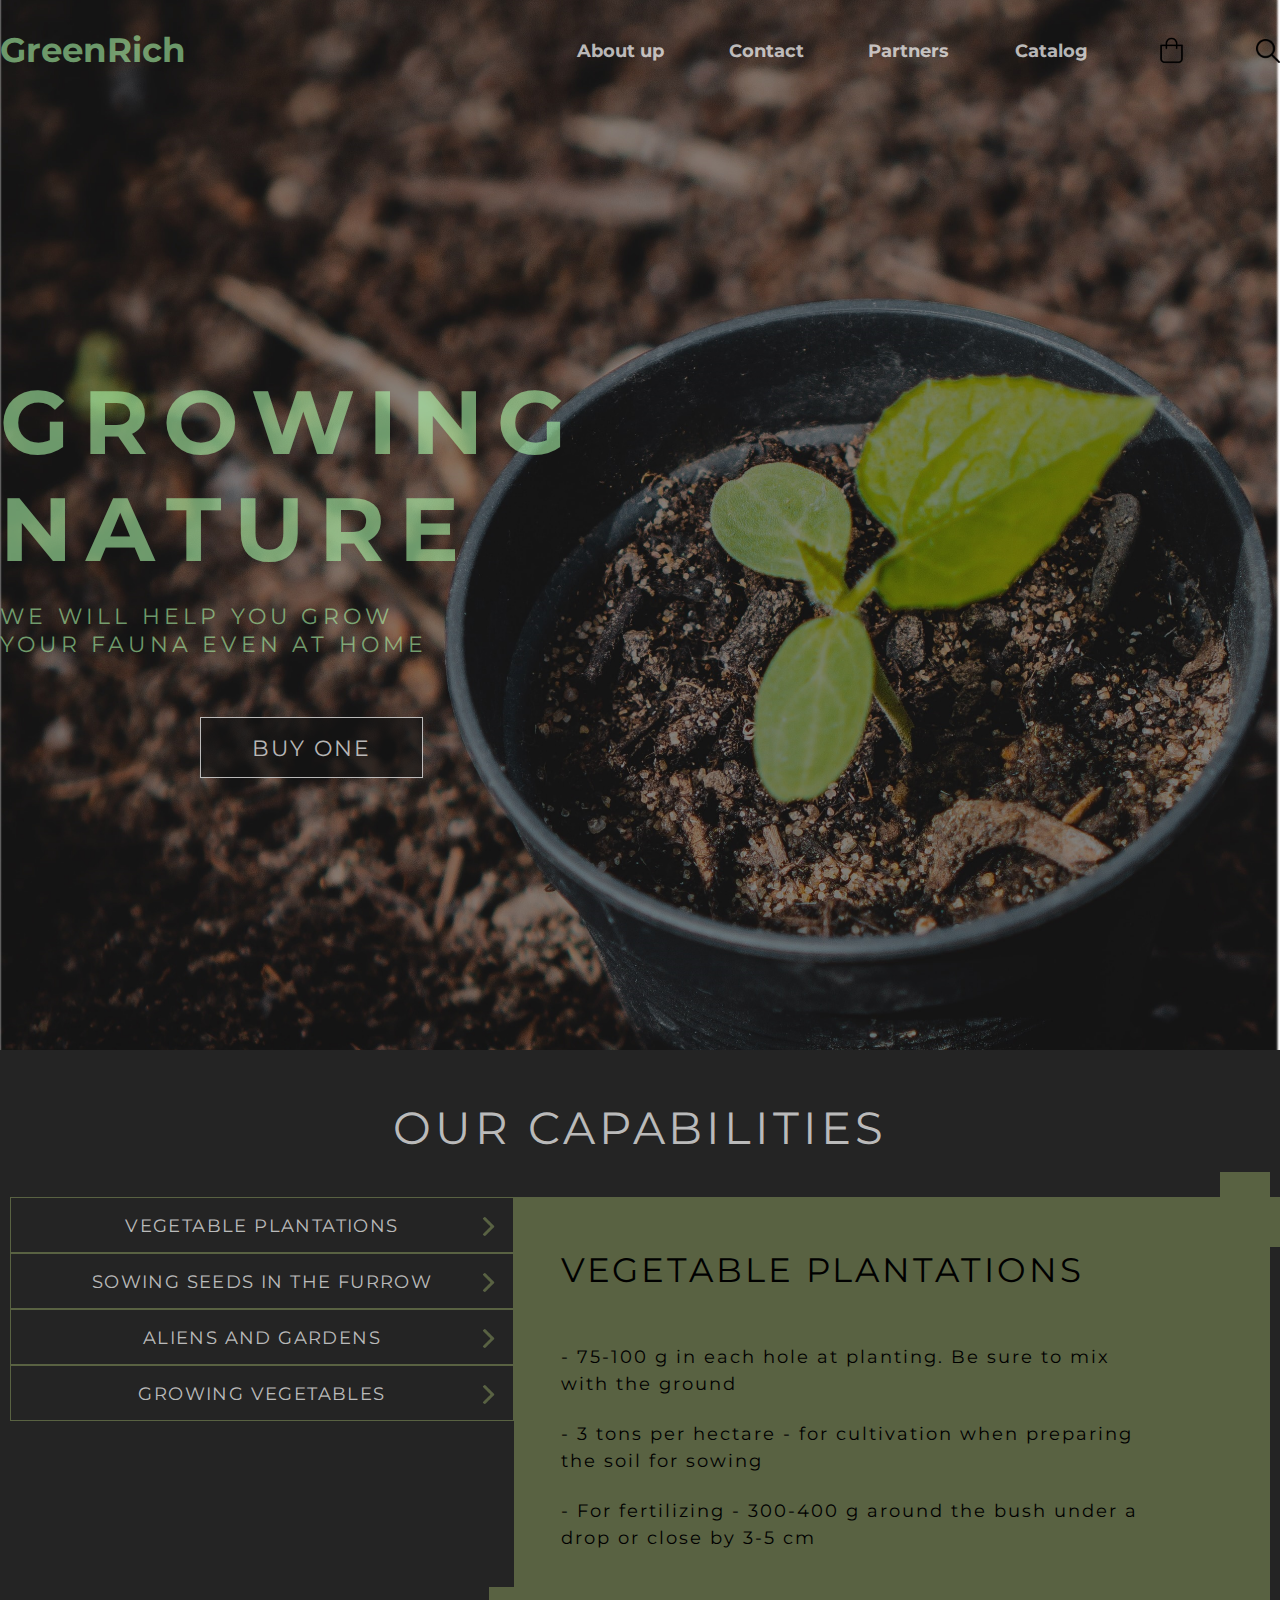
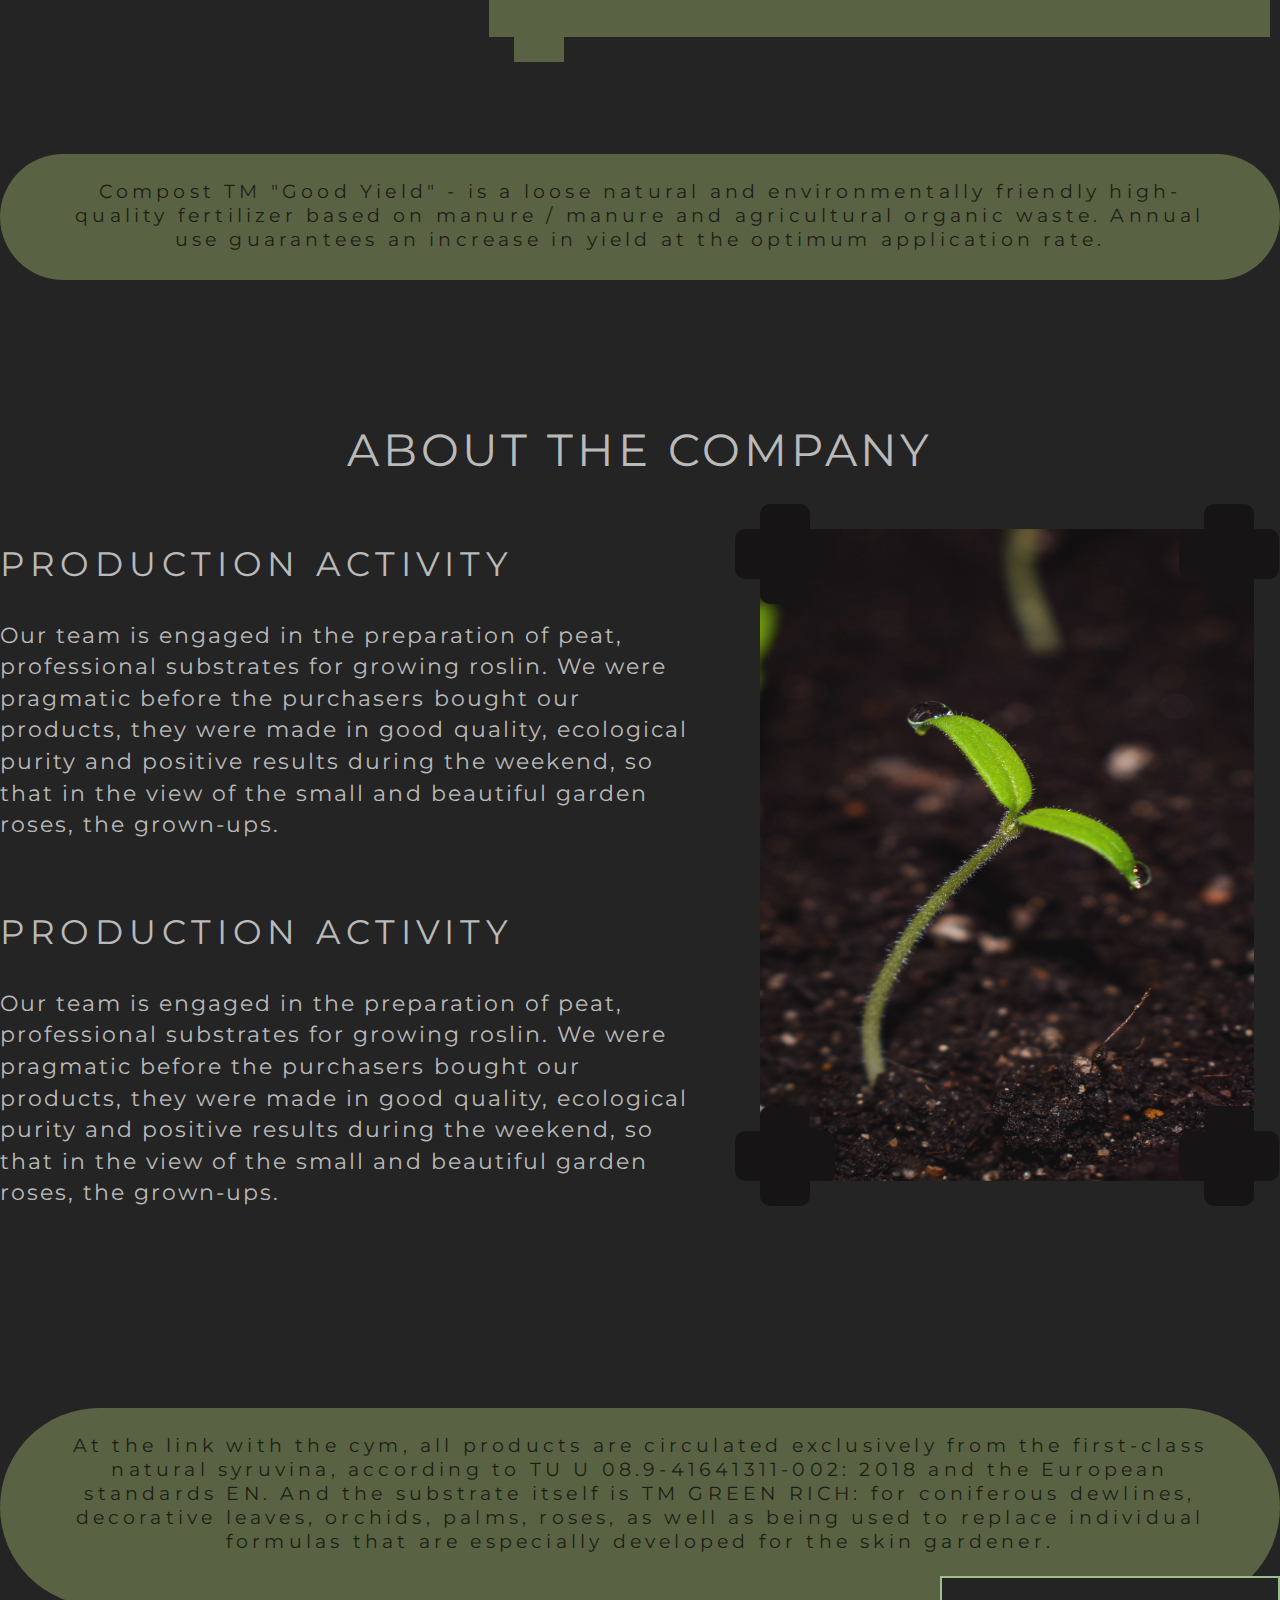
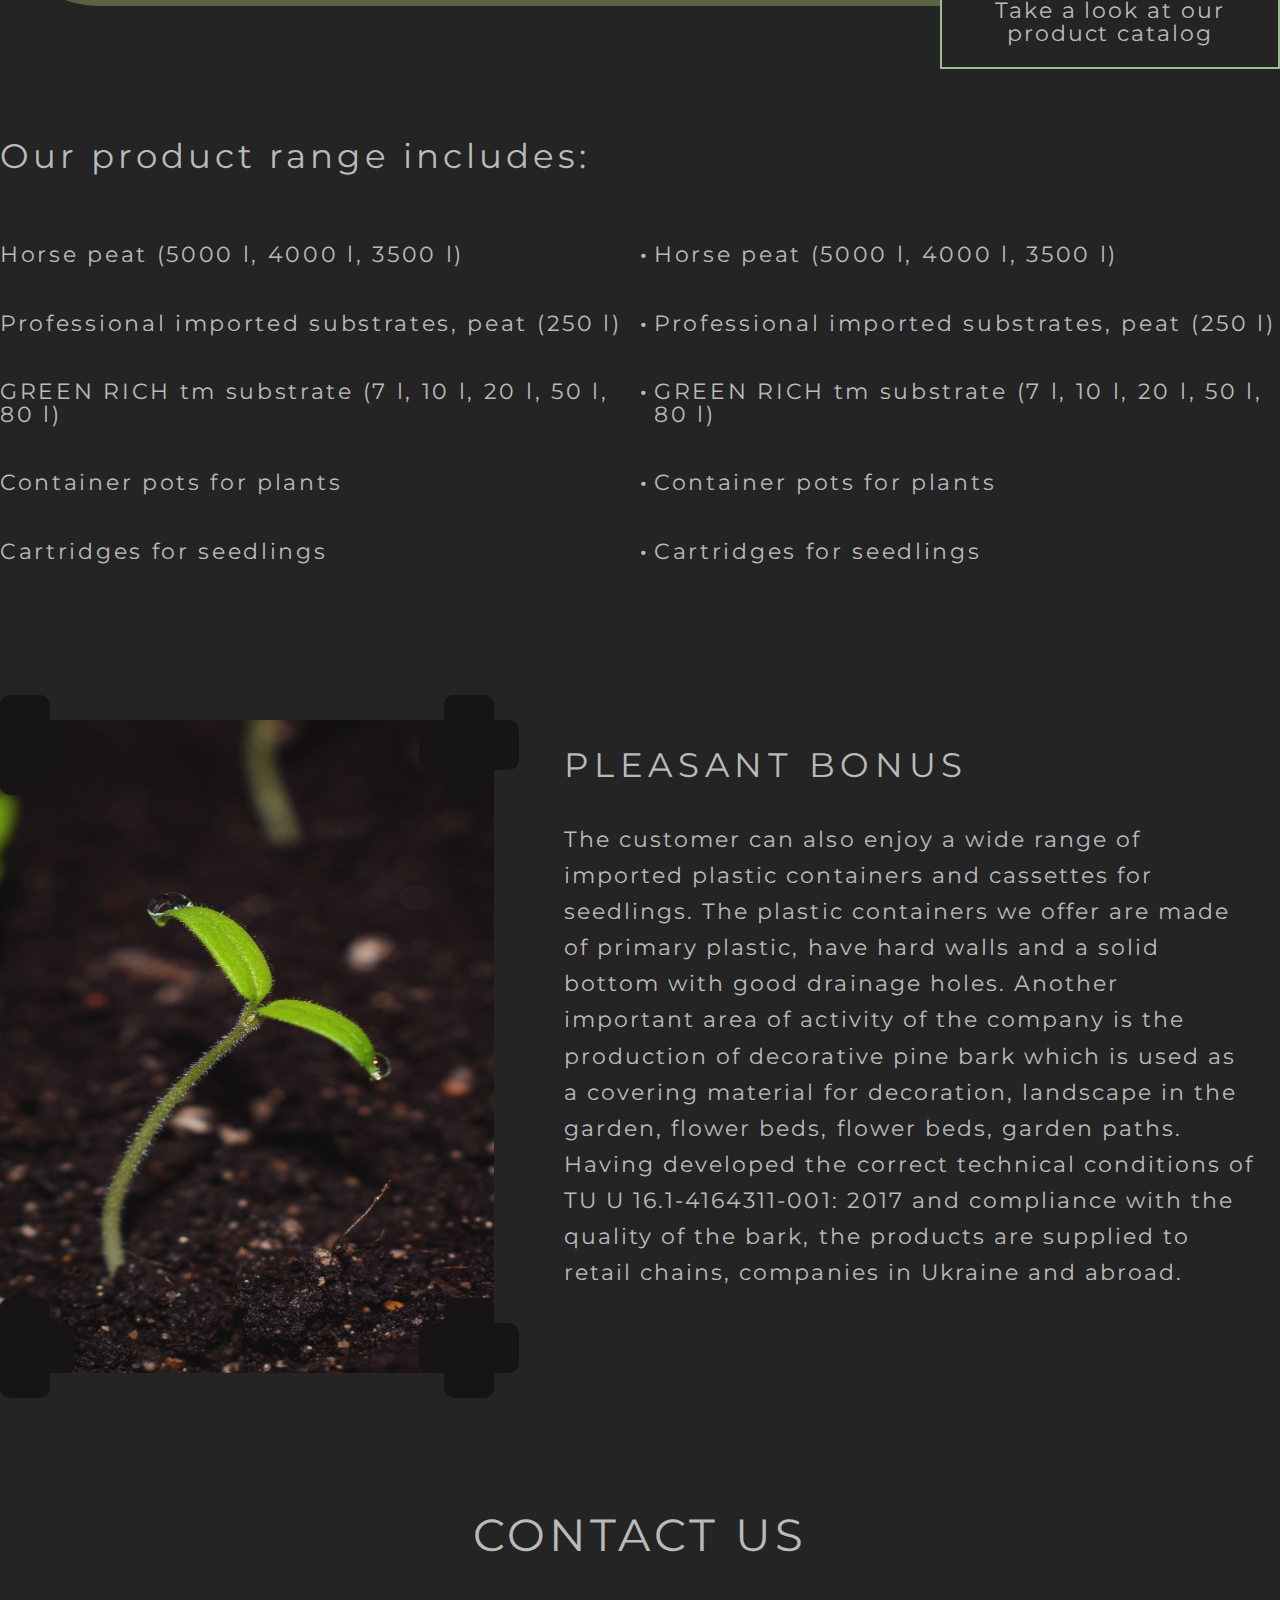
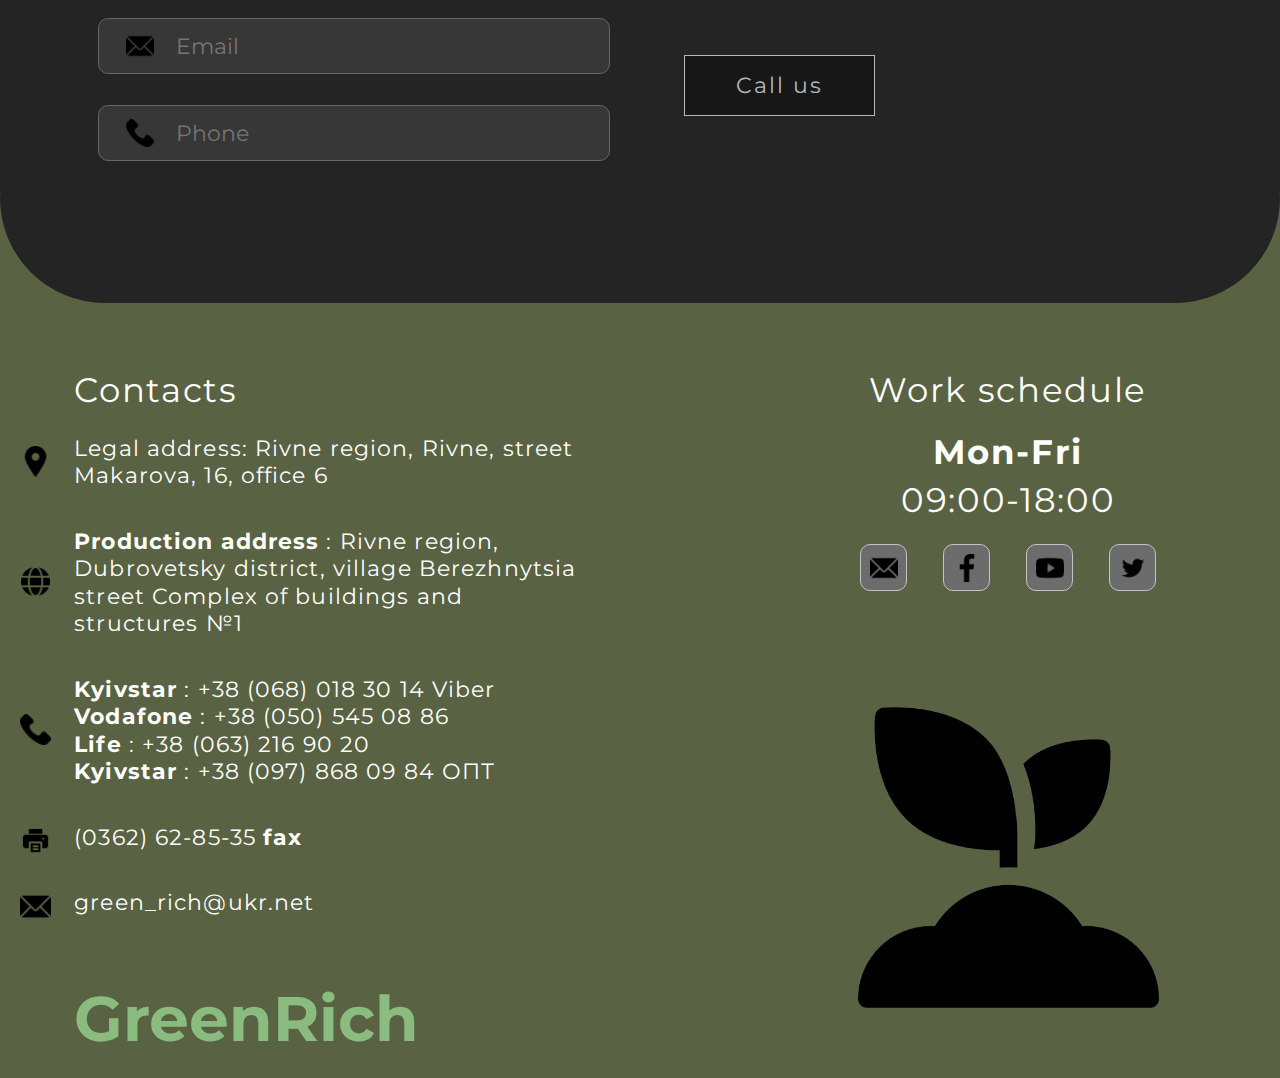
==== index.html @ 6dfae745 "Add files via upload" ====
<!DOCTYPE html>
<html lang="en">
<head>
    <meta charset="UTF-8">
    <link rel="stylesheet" href="/css/style.css">
    <meta http-equiv="X-UA-Compatible" content="IE=edge">
    <link rel="preconnect" href="https://fonts.googleapis.com">
    <link rel="preconnect" href="https://fonts.gstatic.com" crossorigin>
    <link href="https://fonts.googleapis.com/css2?family=Montserrat:ital,wght@0,300;0,400;0,700;1,200;1,300;1,900&display=swap" rel="stylesheet">
    <meta name="viewport" content="width=device-width, initial-scale=1.0">
    <title>GreenRich</title>
</head>
<body>
    <div class="header">
        <!-- <img src="img/jonathan-kemper-6Tu1SzspgJ4-unsplash.jpg" alt="" class="header__photo"> -->
        <div class="container">
            
            <div class="header__content">
                <div class="nav__content">
                    <div class="left__nav">
                       <span class="logo">GreenRich</span> </div>
                    <div class="right__nav">
                        <a href="" class="nav">About up</a>
                        <a href="" class="nav">Contact</a>
                        <a href="" class="nav">Partners </a>
                        <a href="" class="nav">Catalog</a>
                        <img  class="nav icon buy" src="img/shopping-bag.png" alt="">
                        <img  class="nav icon search" src="img/loupe.png" alt="">

                    </div>
                </div>
                <div class="intro__content">
                    <div class="intro__title">Growing nature</div>
                    <div class="intro__subtitle">we will help you grow your fauna even at home</div>
                    <a href="" class="btn">Buy one</a>
                </div>
            </div>
           
        </div>
    </div>
    <div class="capabilities">
        <div class="container">
            <div class="title">our capabilities</div>
            <!-- <div class="capabilities__content"> -->
                <div class="block__type">
                <div class="types">
                    <div class="type__category" data-tab="tab-1"><span>Vegetable plantations</span>  <img src="img/right-arrow.png" alt="" class="arrow"></div>
                    <div class="type__category" data-tab="tab-2"><span>Sowing seeds in the furrow</span> <img src="img/right-arrow.png" alt="" class="arrow"> </div>
                    <div class="type__category" data-tab="tab-3"><span>aliens and gardens</span> <img src="img/right-arrow.png" alt="" class="arrow"> </div>
                    <div class="type__category" data-tab="tab-4"><span>Growing vegetables </span> <img src="img/right-arrow.png" alt="" class="arrow"> </div>
                </div>
                <div class="info__type">
                    <div class="block up right"></div>
                    <div class="block up second right"></div>

                    <div class="block down"></div>
                    <div class="block down second "></div>
                    <div class="info "  data-tab-content id="tab-1">
                        <div class="info__title">Vegetable plantations</div>
                        <div class="all__info__text">
                            <div class="info__text">- 75-100 g in each hole at planting. Be sure to mix with the ground</div>
                            <div class="info__text">- 3 tons per hectare - for cultivation when preparing the soil for sowing</div>
                            <div class="info__text">- For fertilizing - 300-400 g around the bush under a drop or close by 3-5 cm</div>
                        </div>
                    </div>
                    <div class="info hidden" data-tab-content id="tab-2">
                        <div class="info__title">mix ground</div>
                        <div class="all__info__text">
                            <div class="info__text">-2 3 tons per hectare - for cultivation when preparing the soil for sowing</div>
                            <div class="info__text">-2 For fertilizing - 300-400 g around the bush under a drop or close by 3-5 cm</div>
                        </div>
                    </div>
                    <div class="info hidden" data-tab-content id="tab-3">
                        <div class="info__title">bush under</div>
                        <div class="all__info__text">
                            <div class="info__text">-3 75-100 g in each hole at planting. Be sure to mix with the ground</div>
                            <div class="info__text">-3 3 tons per hectare - for cultivation when preparing the soil for sowing</div>
                        </div>
                    </div>
                    <div class="info hidden" data-tab-content id="tab-4">
                        <div class="info__title">per hectare</div>
                        <div class="all__info__text">
                            <div class="info__text">-4 75-100 g in each hole at planting. Be sure to mix with the ground</div>
                         
                            <div class="info__text">-4 For fertilizing - 300-400 g around the bush under a drop or close by 3-5 cm</div>
                        </div>
                    </div>
                </div>
                </div>
                
            <!-- </div> -->
            
            </div>
            <div class="plus">
                <!-- <div class="block"></div>
                <div class="block second"></div> -->
            </div>
            
        </div>
    </div>
    <div class="comment">
        <div class="container">
            <div class="comment__content">
                <div class="comment__text">
                Compost TM "Good Yield" - is a loose natural and environmentally friendly high-quality fertilizer based on manure / manure and agricultural organic waste. Annual use guarantees an increase in yield at the optimum application rate.
                </div>
            </div>
            
        </div>
    </div>
    <div class="about">
        <div class="container">
            <div class="title">About the company</div>
            <div class="about__content">
                <div class="content__about">
                     
            <div class="about__item">
                <div class="about__type">production activity</div>
                <div class="about__text">Our team is engaged in the preparation of peat,
                                         professional substrates for growing roslin. We were pragmatic before
                                         the purchasers bought our products, they were made in good quality,
                                         ecological purity and positive results during the weekend, so that 
                                         in the view of the small 
                                         and beautiful garden roses, the grown-ups.</div>
                </div>
                <div class="about__item">
                    <div class="about__type">production activity</div>
                    <div class="about__text">Our team is engaged in the preparation of peat, professional substrates for growing roslin. We were
                         pragmatic before the purchasers bought our products, they were made in good quality, ecological purity and positive
                         results during the weekend, so that in the view of the small and beautiful garden roses, the grown-ups.</div>
                    </div>
                </div>
            <div class="about__photo">
                    <div class="block up radius right" ></div>
                    <div class="block up second radius right"></div>

                    <div class="block up radius left" ></div>
                    <div class="block up second radius left"></div>

                    <div class="block down radius  left" ></div>
                    <div class="block down second radius left"></div>

                    <div class="block down radius right" ></div>
                    <div class="block down second radius right"></div>

                <img src="img/artem-makarov-tSiyFD4eDPY-unsplash.jpg" class="photo"  alt="">
            <div class="back__photo"></div>
            </div>
                
            </img>
            </div>
            
        </div>
    </div>
    <div class="comment comment--big">
        <div class="container">
            <div class="comment__content comment__content--big">
                <div class="comment__text">
                    At the link with the cym, all products are circulated exclusively
                     from the first-class natural syruvina, according to TU U 
                     08.9-41641311-002: 2018 and the European standards EN. And 
                     the substrate itself is TM GREEN RICH: for coniferous dewlines, 
                     decorative leaves, orchids, palms, roses, as well as being used 
                     to replace individual formulas that are especially developed 
                    for the skin gardener.
                </div>
                <div class="btn btn--comment">Take a look at our product catalog</div>
            </div>
            
        </div>
    </div>
    <div class="product">
        <div class="container">
            <div class="product__content">
                <div class="product__title">Our product range includes:</div>
                <div class="product__types">
                    <div class="left__types">
                        <div class="p__type">Horse peat (5000 l, 4000 l, 3500 l)</div>
                        <div class="p__type">Professional imported substrates, peat (250 l)</div>
                        <div class="p__type">GREEN RICH tm substrate (7 l, 10 l, 20 l, 50 l, 80 l)</div>
                        <div class="p__type">Container pots for plants</div>
                        <div class="p__type">Cartridges for seedlings</div>
                    </div>
                    <div class="right__types">
                        <div class="p__type">Horse peat (5000 l, 4000 l, 3500 l)</div>
                        <div class="p__type">Professional imported substrates, peat (250 l)</div>
                        <div class="p__type">GREEN RICH tm substrate (7 l, 10 l, 20 l, 50 l, 80 l)</div>
                        <div class="p__type">Container pots for plants</div>
                        <div class="p__type">Cartridges for seedlings</div>
                    </div>
                </div>
            </div>
        </div>
    </div>
    <div class="bonus">
        <div class="container">
            <div class="bonus__content">
                <div class="about__photo about__photo--bonus">
                    <div class="block up radius right" ></div>
                    <div class="block up second radius right"></div>

                    <div class="block up radius left" ></div>
                    <div class="block up second radius left"></div>

                    <div class="block down radius  left" ></div>
                    <div class="block down second radius left"></div>

                    <div class="block down radius right" ></div>
                    <div class="block down second radius right"></div>

                <img src="img/artem-makarov-tSiyFD4eDPY-unsplash.jpg" class="photo"  alt="">
            <div class="back__photo"></div>
                </div>
                <div class="about__item--bonus">
                    <div class="about__type ">Pleasant bonus</div>
                    <div class="about__text about__text--bonus">The customer can also enjoy a wide range of imported plastic containers and cassettes for seedlings. The plastic
                         containers we offer are made of primary plastic, have hard walls and a solid bottom with good drainage holes. Another important area
                          of ​​activity of the company is the production of decorative pine bark which is used as a covering material for decoration, landscape 
                          in the garden, flower beds, flower beds, garden paths. Having developed the correct technical conditions of TU U 16.1-4164311-001:
                         2017 and compliance with the quality of the bark, the products are supplied to retail chains, companies in Ukraine and abroad.</div>

                         </div> 
                        
               
            </div>
        </div>
    </div>
    <div class="contact">
        <div class="container">
            <div class="title">contact us</div>
            <div class="contact__content">
                <div class="input__container">
                   <div class="input">
                       <img src="img/email.png" alt="" class="icone">
                       <input type="text" class="input__contact" placeholder="Email">
                   </div>
                   <div class="input">
                    <img src="img/phone-call.png" alt="" class="icone">
                    <input type="text"  class="input__contact" placeholder="Phone">
                    </div>
                </div>
                <div class="btn call">Call us</div>
            </div>
        </div>
    </div>
    <footer>
        <div class="bloker"></div>
        <div class="container">
            <div class="footer__conteiter">
                <div class="footer__left">
                <div class="footer__title">Contacts</div>
                <div class="item__footer">
                    <div class="item__icon twostring"><img src="img/location-sign.png" class="photo" alt=""></div>
                    <div class="item__text">Legal address: Rivne region, Rivne, street Makarova, 16, office 6</div>
                </div>
                <div class="item__footer">
                    <div class="item__icon center"><img src="img/web.png" class="photo " alt=""></div>
                    <div class="item__text"><strong>Production address</strong> : Rivne region, Dubrovetsky district, village Berezhnytsia street Complex of buildings and structures №1</div>
                </div>
                <div class="item__footer">
                    <div class="item__icon center"><img src="img/phone-call.png" class="photo " alt=""></div>
                    <div class="item__text"><strong>Kyivstar</strong> : +38 (068) 018 30 14 Viber
                        <br><strong>Vodafone</strong>   : +38 (050) 545 08 86
                        <br><strong>Life</strong>   : +38 (063) 216 90 20
                        <br> <strong>Kyivstar</strong>  : +38 (097) 868 09 84 ОПТ</div>
                </div>
                <div class="item__footer">
                    <div class="item__icon line"><img src="img/printer.png" class="photo " alt=""></div>
                    <div class="item__text">(0362) 62-85-35 <strong>fax</strong> </div>
                </div>
                <div class="item__footer">
                    <div class="item__icon line"><img src="img/email.png" class="photo " alt=""></div>
                    <div class="item__text">green_rich@ukr.net</div>
                </div>
                <div class="logo mer">GreenRich</div>
            </div>
            <div class="footer__right">
                <div class="footer__title">Work schedule</div>
                <div class="footer__title"><strong>Mon-Fri</strong>
                <br><hr> 09:00-18:00</div>
                <div class="social__footer">
                    <a href="" class="social"><img src="img/email.png" class="btn__icon" alt=""></a>
                    <a href="" class="social"><img src="img/facebook-app-symbol.png" class="btn__icon" alt=""></a>
                    <a href="" class="social"><img src="img/youtube.png" class="btn__icon" alt=""></a>
                    <a href="" class="social"><img src="img/twitter.png" class="btn__icon" alt=""></a>
                </div>
                <img src="img/sprout.png" alt="" class="img__logo">
            </div>
            </div>
            
        </div>
    </footer>
    <script src="/js/table.js"></script>
</body>
</html>
---- css/style.css ----
/*Обнуление*/
* {
  padding: 0;
  margin: 0;
  border: 0;
  font-family: 'Montserrat', sans-serif;
}
div {
  color: white;
}
*,
*:before,
*:after {
  -moz-box-sizing: border-box;
  -webkit-box-sizing: border-box;
  box-sizing: border-box;
}
:focus,
:active {
  outline: none;
}
a:focus,
a:active {
  outline: none;
}
nav,
footer,
header,
aside {
  display: block;
}
html,
body {
  background: #0e0e0e;
  height: 100%;
  width: 100%;
  font-size: 100%;
  line-height: 1;
  font-size: 14px;
  -ms-text-size-adjust: 100%;
  -moz-text-size-adjust: 100%;
  -webkit-text-size-adjust: 100%;
}
input,
button,
textarea {
  font-family: inherit;
}
input::-ms-clear {
  display: none;
}
button {
  cursor: pointer;
}
button::-moz-focus-inner {
  padding: 0;
  border: 0;
}
a,
a:visited {
  text-decoration: none;
}
a:hover {
  text-decoration: none;
}
ul li {
  list-style: none;
}
img {
  vertical-align: top;
}
h1,
h2,
h3,
h4,
h5,
h6 {
  font-size: inherit;
  font-weight: 400;
}
/*--------------------*/
html,
body {
  background: #242424;
}
.hidden {
  display: none;
}
.container {
  z-index: 10;
  width: 100%;
  max-width: 1300px;
  margin: 0 auto;
}
.header {
  height: 1050px;
  width: 100%;
  background: #2b2b2b;
  position: relative;
  background: no-repeat center / 100% url(/img/Untitled.jpg);
  overflow: hidden;
}
.nav__content {
  display: flex;
  justify-content: space-between;
}
.left__nav {
  padding-top: 2.33rem;
}
.logo {
  font-size: 2.4rem;
  font-weight: 700;
  color: rgba(176, 255, 174, 0.57);
}
.right__nav {
  padding-top: 3rem;
}
.nav {
  font-size: 1.3rem;
  font-weight: 700;
  color: rgba(255, 255, 255, 0.7);
  margin-right: 3.33em;
  transition: 0.3s;
}
.nav:hover {
  color: #ffffff;
}
.nav:nth-child(6) {
  margin-right: 0;
}
.intro__content {
  position: absolute;
  top: 35%;
  text-transform: uppercase;
}
.intro__title {
  font-size: 6.4rem;
  letter-spacing: 1rem;
  font-weight: 700;
  color: rgba(176, 255, 174, 0.57);
  max-width: 100px;
  line-height: 7.7rem;
}
.intro__subtitle {
  margin-top: 1.33rem;
  line-height: 2rem;
  font-size: 1.6rem;
  width: 450px;
  color: rgba(176, 255, 174, 0.57);
  letter-spacing: 0.3rem;
  font-weight: 400;
}
.btn {
  cursor: pointer;
  padding: 1.3rem 3.66rem;
  font-size: 1.6rem;
  color: rgba(255, 255, 255, 0.7);
  letter-spacing: 0.14rem;
  border: 1px solid rgba(255, 255, 255, 0.7);
  background: rgba(18, 18, 18, 0.7);
  position: absolute;
  bottom: -8.6rem;
  right: 1.9rem;
  transition: 0.5s;
}
.btn:hover {
  border-color: #ffff;
  color: #ffff;
  background: #6eaf6e;
}
.header__photo {
  position: absolute;
  z-index: 0;
  width: 1980px;
  margin: 0 auto;
  top: -800px;
  left: -50px;
}
.icon {
  width: 24px;
  height: 24px;
  cursor: pointer;
  color: gray;
}
.buy {
  width: 39px;
  height: 39px;
  margin-top: -0.8rem;
}
.search {
  margin-top: -0.2rem;
}
.capabilities {
  margin: 4rem 0 8.3rem 0;
}
.title {
  font-size: 3.2rem;
  color: rgba(255, 255, 255, 0.7);
  letter-spacing: 0.28rem;
  text-align: center;
  text-transform: uppercase;
}
.block__type {
  margin: 3.33rem auto;
  width: 1260px;
  height: 440px;
  display: flex;
}
.capabilities__content {
  display: flex;
}
.types {
  width: 40%;
  height: 100%;
}
.info__type {
  width: 60%;
  height: 100%;
  background: #596242;
  position: relative;
}
.type__category {
  width: 100%;
  height: 4rem ;
  position: relative;
  padding: 1.3rem 0;
  text-align: center;
  color: rgba(255, 255, 255, 0.7);
  text-transform: uppercase;
  font-size: 1.3rem;
  letter-spacing: 0.1rem;
  border: 1px solid #596242;
  cursor: pointer;
  transition: 0.3s;
}
.type__category:hover {
  color: #ffff;
}
.type__category:hover .arrow {
  right: 10px;
}
.arrow {
  position: absolute;
  top: 35%;
  right: 15px;
  width: 1.33rem;
  height: 1.33rem;
  transition: 0.5s;
}
.info {
  padding: 4rem 3.33rem;
}
.info__title {
  font-size: 2.4rem;
  letter-spacing: 0.207rem;
  text-transform: uppercase;
  color: black;
}
.info__text {
  width: 42rem;
  color: black;
  font-size: 1.3rem;
  letter-spacing: 0.143rem;
  line-height: 1.95rem;
  margin-bottom: 1.6rem;
}
.all__info__text {
  margin-top: 4rem;
}
.up {
  top: -25px;
}
.down {
  bottom: -25px;
}
.block {
  position: absolute;
  width: 50px;
  height: 100px;
  background: #596242;
}
.second {
  transform: rotate(90deg);
}
.left {
  left: 0;
}
.right {
  right: 0;
}
.comment {
  width: 100%;
}
.comment--big {
  margin-top: 14.2rem;
  height: 14.2;
}
.comment__content {
  width: 100%;
  height: 9rem;
  position: relative;
  border-radius: 100px;
  background: #596242;
}
.comment__content--big {
  height: 14.2rem;
}
.comment__text {
  text-align: center;
  padding: 1.86rem 4.6rem;
  font-size: 1.33rem;
  line-height: 1.729rem;
  letter-spacing: 0.3rem;
  color: rgba(0, 0, 0, 0.7);
}
.btn--comment {
  cursor: pointer;
  bottom: -4.5rem;
  right: 0;
  z-index: 2;
  height: 6.66rem;
  width: 24.3rem;
  padding: 0.8rem;
  text-align: center;
  padding: 1.5rem 0;
  background: #242424;
  border: 2px solid rgba(211, 255, 190, 0.7);
}
.about {
  margin-top: 10.6rem;
  width: 100%;
}
.about__content {
  display: flex;
  position: relative;
}
.about__item {
  margin-top: 5.3rem;
}
.about__item--bonus {
  width: 50%;
  margin-left: 5rem;
  margin-top: 6rem;
  max-width: 49rem;
}
.about__photo {
  position: relative;
  margin-left: 5rem;
  margin-top: 4rem;
  width: 50%;
  width: 35.3rem;
  height: 46.6rem;
}
.about__photo--bonus {
  margin-left: 0;
}
.about__type {
  text-transform: uppercase;
  font-size: 2.4rem;
  letter-spacing: 0.408rem;
  color: rgba(255, 255, 255, 0.7);
}
.about__text {
  color: rgba(255, 255, 255, 0.7);
  width: 49.3rem;
  margin-top: 2.8rem;
  font-size: 1.6rem;
  letter-spacing: 0.144rem;
  line-height: 2.256rem;
}
.about__text--bonus {
  line-height: 2.576rem;
  letter-spacing: 0.192rem 0.5;
}
.back__photo {
  position: absolute;
  top: 0;
  left: 0;
  z-index: 2;
  width: 100%;
  height: 100%;
  background: rgba(148, 148, 148, 0.1);
}
.photo {
  width: 100%;
  height: 100%;
}
.radius {
  z-index: 3;
  background: #171415;
  border-radius: 10px;
}
.bonus__content {
  display: flex;
  margin-top: 4rem;
}
.product {
  margin-top: 9.5rem;
}
.product__title {
  font-size: 2.4rem;
  letter-spacing: 0.288rem;
  color: rgba(255, 255, 255, 0.7);
}
.product__types {
  margin-top: 5rem;
  display: flex;
}
.p__type {
  font-size: 1.6rem;
  letter-spacing: 0.192rem;
  margin-bottom: 3.3rem;
  color: rgba(255, 255, 255, 0.7);
  max-width: 47.6rem;
  position: relative;
}
.p__type::before {
  content: '·';
  position: absolute;
  font-weight: 700;
  top: 0;
  left: -1rem;
}
.right__types {
  margin-left: 2rem;
}
.contact {
  margin-top: 10rem;
}
.contact__content {
  display: flex;
  position: relative;
  z-index: 5;
}
.input__container {
  width: 50%;
  margin-top: 4.3rem;
}
.input__contact {
  width: 36.6rem;
  height: 4rem;
  border-radius: 10px;
  background: #373737;
  border: 1px solid #656565;
  font-size: 1.6rem;
  padding-left: 5.5rem;
  margin-left: 7rem;
  color: black;
}
.input {
  position: relative;
  margin-bottom: 2.2em;
}
.icone {
  width: 2rem;
  height: 2rem;
  position: absolute;
  top: 25%;
  left: 9rem;
}
.call {
  margin-right: 27rem;
  margin-bottom: 14rem;
}
footer {
  width: 100%;
  height: 63.33rem;
  background: #596242;
  position: relative;
}
.bloker {
  width: 100%;
  height: 15rem;
  border-radius: 150px;
  z-index: 2;
  background: #242424;
  position: absolute;
  top: -7rem;
}
.footer__conteiter {
  padding-top: 13rem;
  display: flex;
}
.footer__left {
  width: 60%;
  margin-left: 5.3rem;
}
.item__footer {
  display: flex;
  margin-bottom: 2.7rem;
  position: relative;
}
.item__icon {
  width: 31px;
  height: 31px;
  margin-right: 1.66rem;
  position: absolute;
  left: -7%;
}
.twostring {
  top: 20%;
}
.center {
  top: 35%;
}
.line {
  top: 5%;
}
.item__text {
  font-size: 1.6rem;
  letter-spacing: 0.08rem;
  line-height: 1.968rem;
  max-width: 36.6rem;
}
.footer__title {
  font-size: 2.4rem;
  letter-spacing: 0.12rem;
  margin-bottom: 2rem;
}
.mer {
  margin-top: 5rem;
  font-size: 4.5rem;
}
.footer__right {
  text-align: center;
}
hr {
  height: 1rem;
}
.social__footer {
  display: flex;
}
.social {
  width: 3.33rem;
  height: 3.33rem;
  margin: 0 1.3rem;
  border-radius: 10px;
  background: #6C6C6C;
  border: 1px solid #C4C4C4;
  padding-top: 0.6rem;
}
.img__logo {
  margin-top: 8.3rem;
  width: 21.5rem;
  height: 21.5rem;
}
.photo {
  width: 100%;
  height: 100%;
}
.btn__icon {
  width: 100%;
  height: 100%;
  width: 2rem;
  height: 2rem;
}
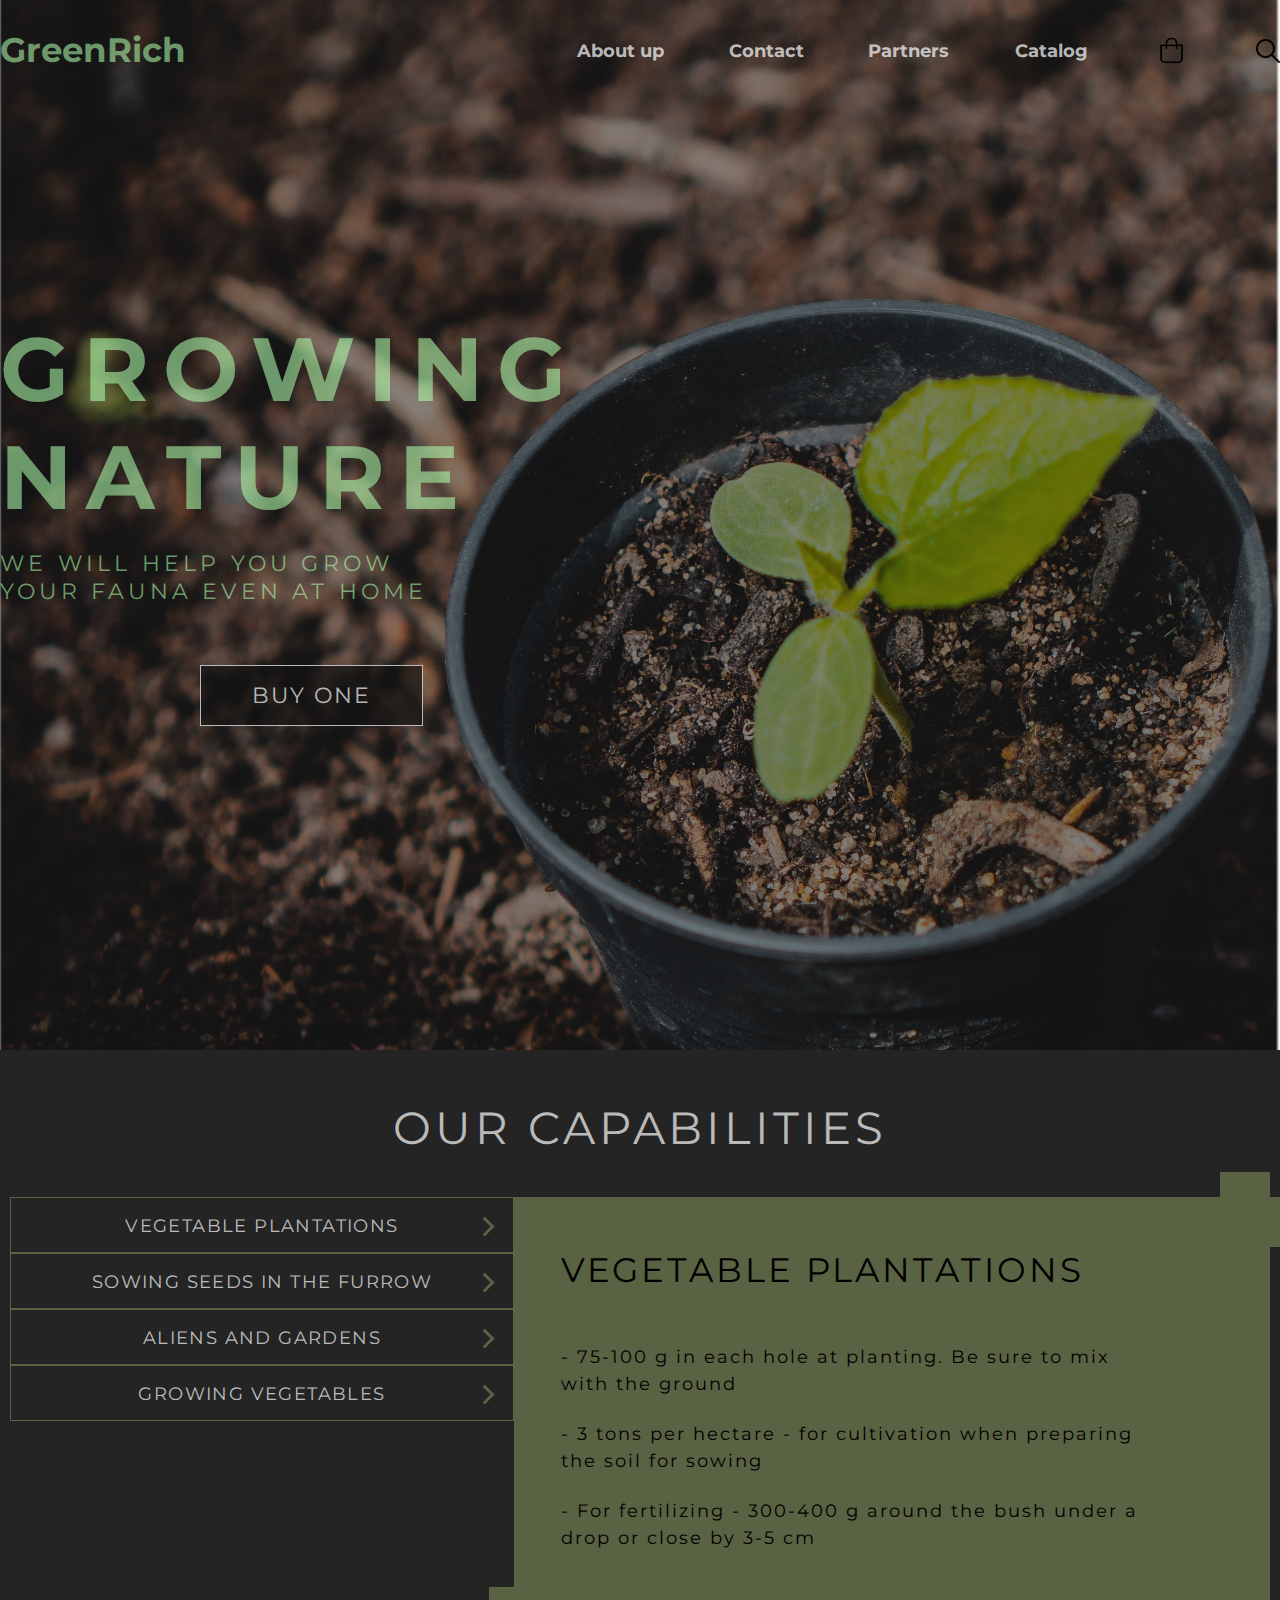
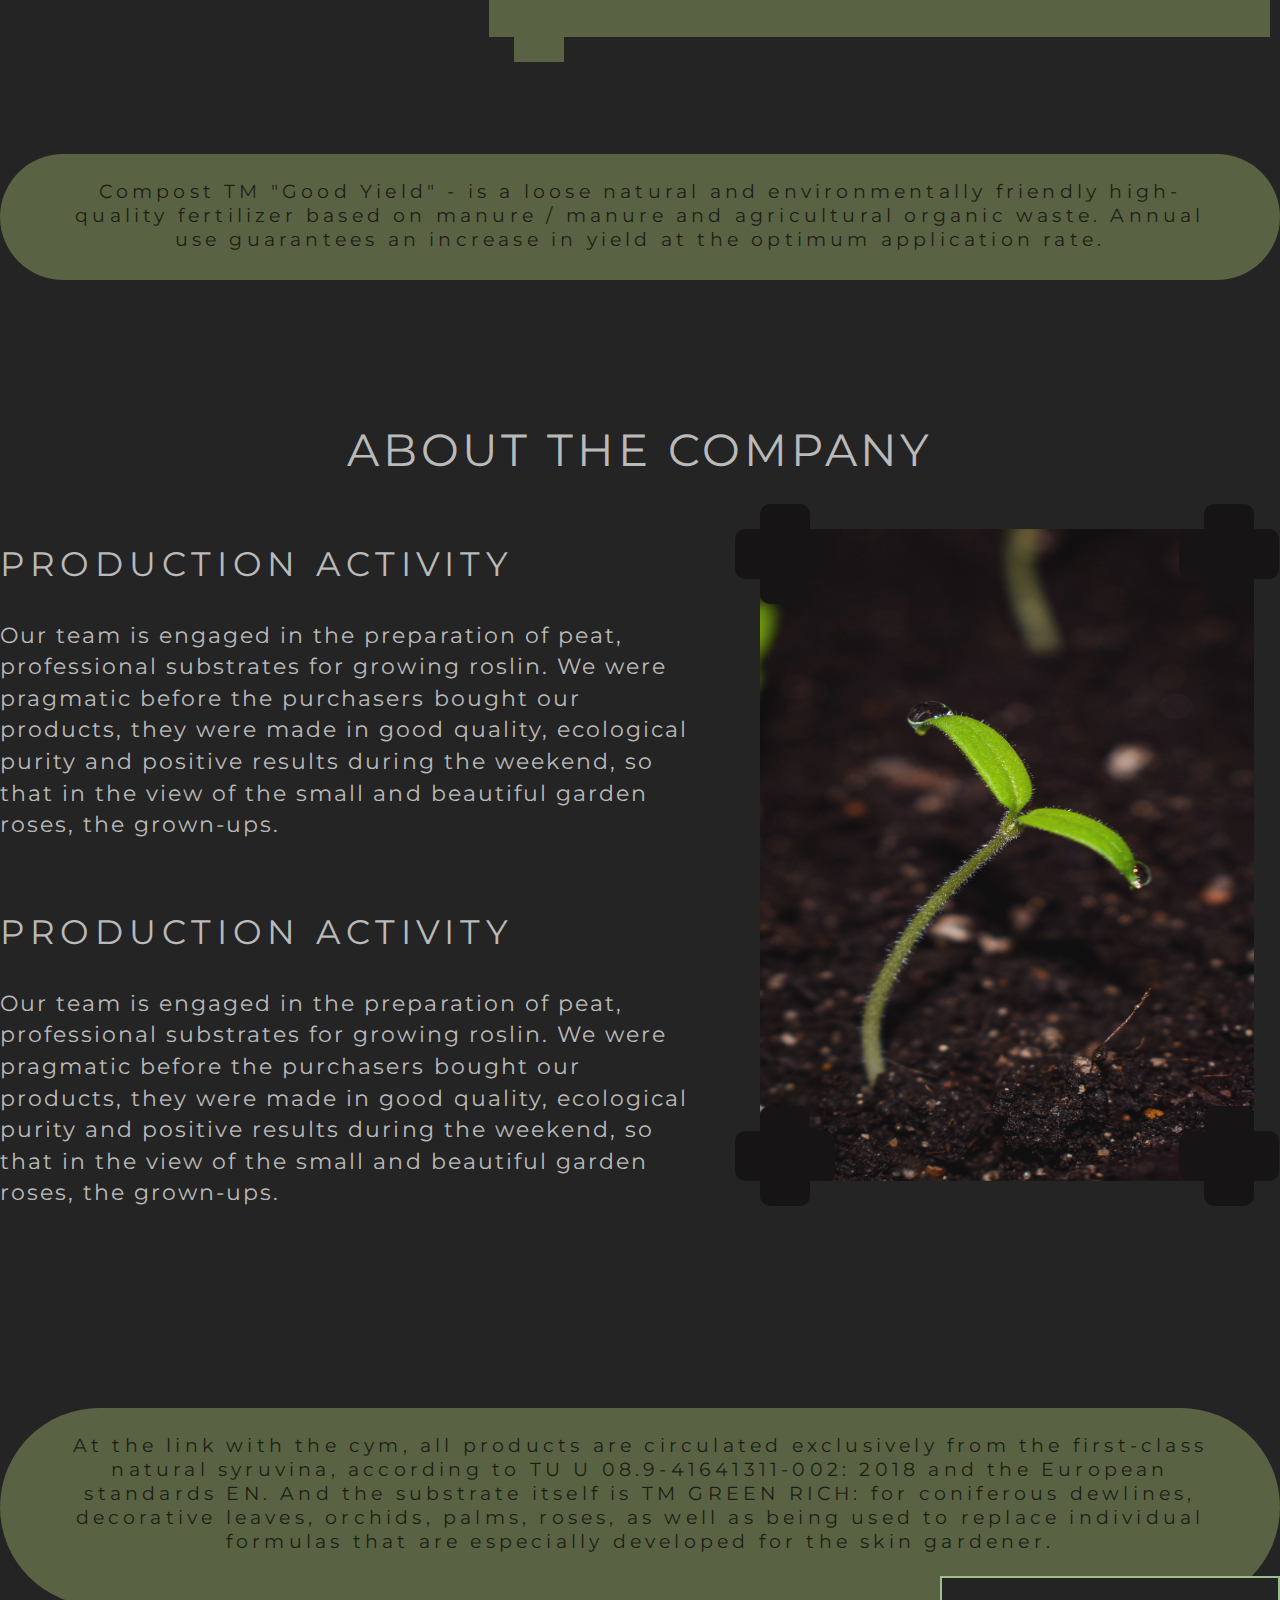
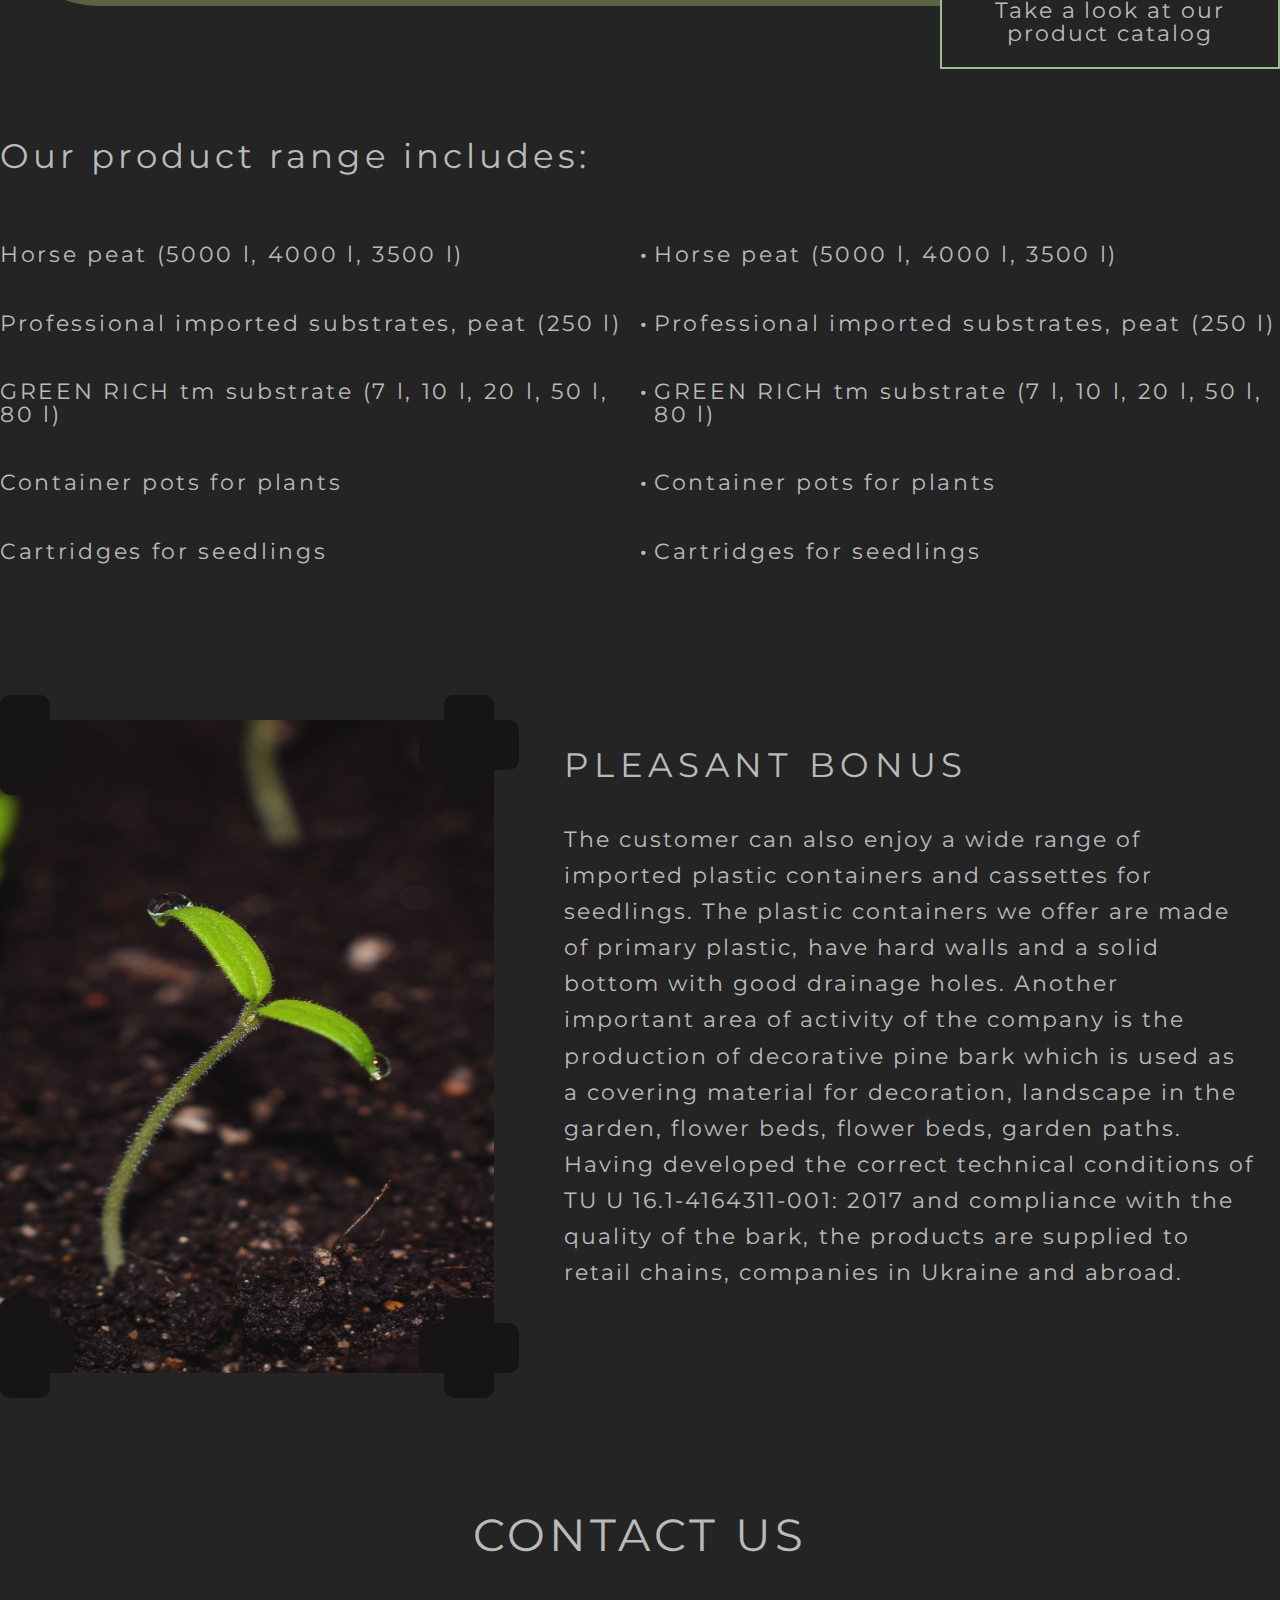
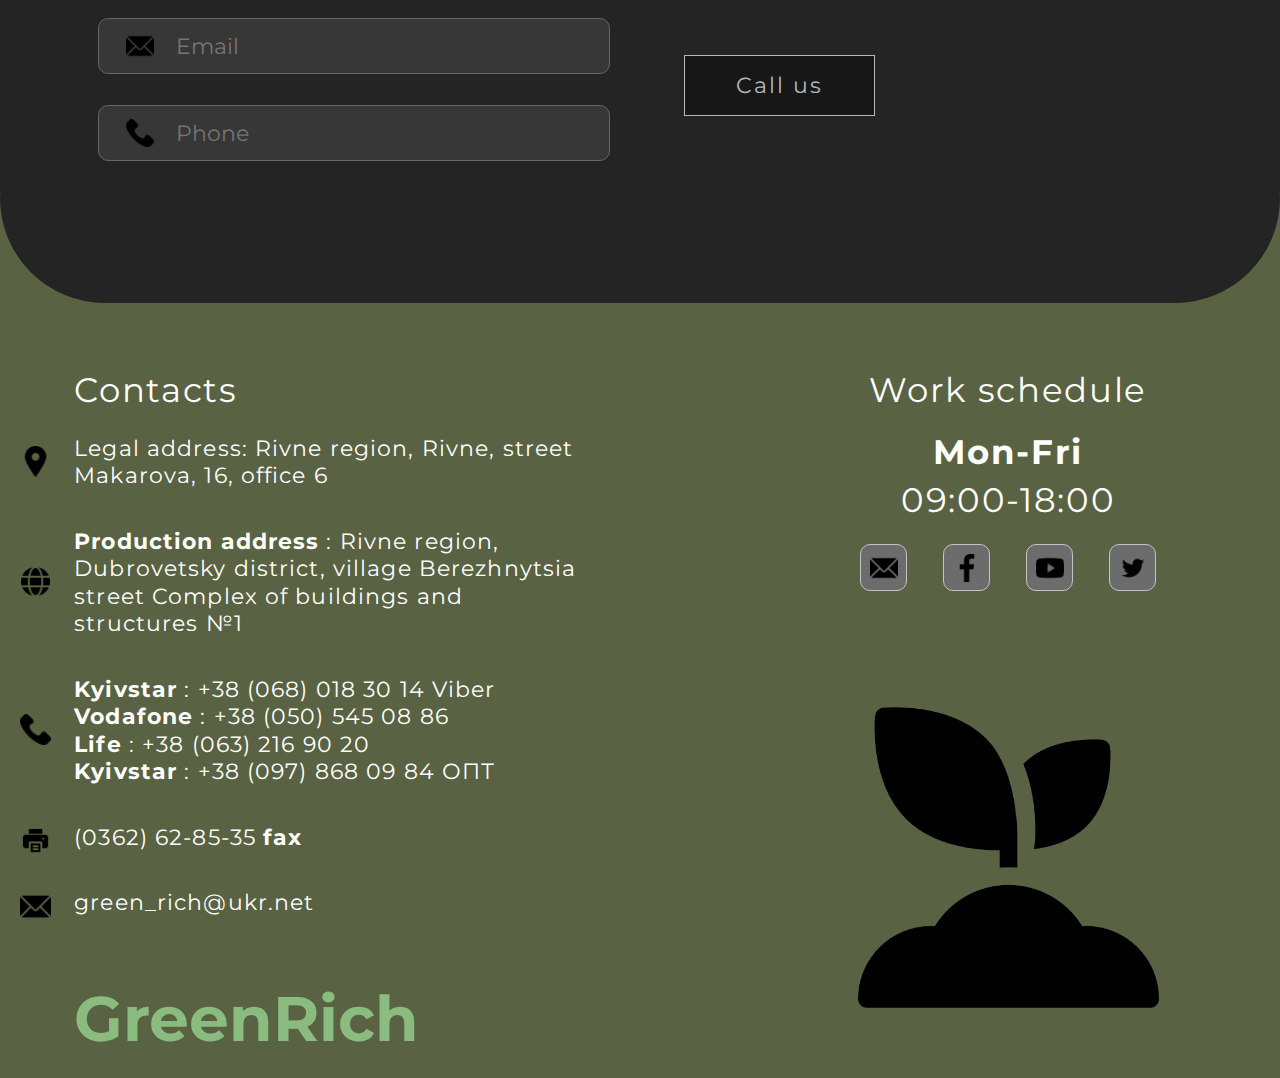
==== commit 8780bc59: "Add files via upload" ====
--- a/index.html
+++ b/index.html
@@ -2,7 +2,8 @@
 <html lang="en">
 <head>
     <meta charset="UTF-8">
-    <link rel="stylesheet" href="/css/style.css">
+    <link rel="shortcut icon" href="img/—Pngtree—one leaf_3719629.png" type="image/png">
+    <link rel="stylesheet" href="css/style.css">
     <meta http-equiv="X-UA-Compatible" content="IE=edge">
     <link rel="preconnect" href="https://fonts.googleapis.com">
     <link rel="preconnect" href="https://fonts.gstatic.com" crossorigin>
@@ -11,7 +12,7 @@
     <title>GreenRich</title>
 </head>
 <body>
-    <div class="header">
+    <div class="header" style="background: no-repeat center/100%  url('img/Untitled.jpg') ">
         <!-- <img src="img/jonathan-kemper-6Tu1SzspgJ4-unsplash.jpg" alt="" class="header__photo"> -->
         <div class="container">
             
@@ -290,6 +291,6 @@
             
         </div>
     </footer>
-    <script src="/js/table.js"></script>
+    <script src="js/table.js"></script>
 </body>
 </html>--- a/css/style.css
+++ b/css/style.css
@@ -97,7 +97,6 @@
   width: 100%;
   background: #2b2b2b;
   position: relative;
-  background: no-repeat center / 100% url(/img/Untitled.jpg);
   overflow: hidden;
 }
 .nav__content {
@@ -130,7 +129,7 @@
 }
 .intro__content {
   position: absolute;
-  top: 35%;
+  top: 30%;
   text-transform: uppercase;
 }
 .intro__title {
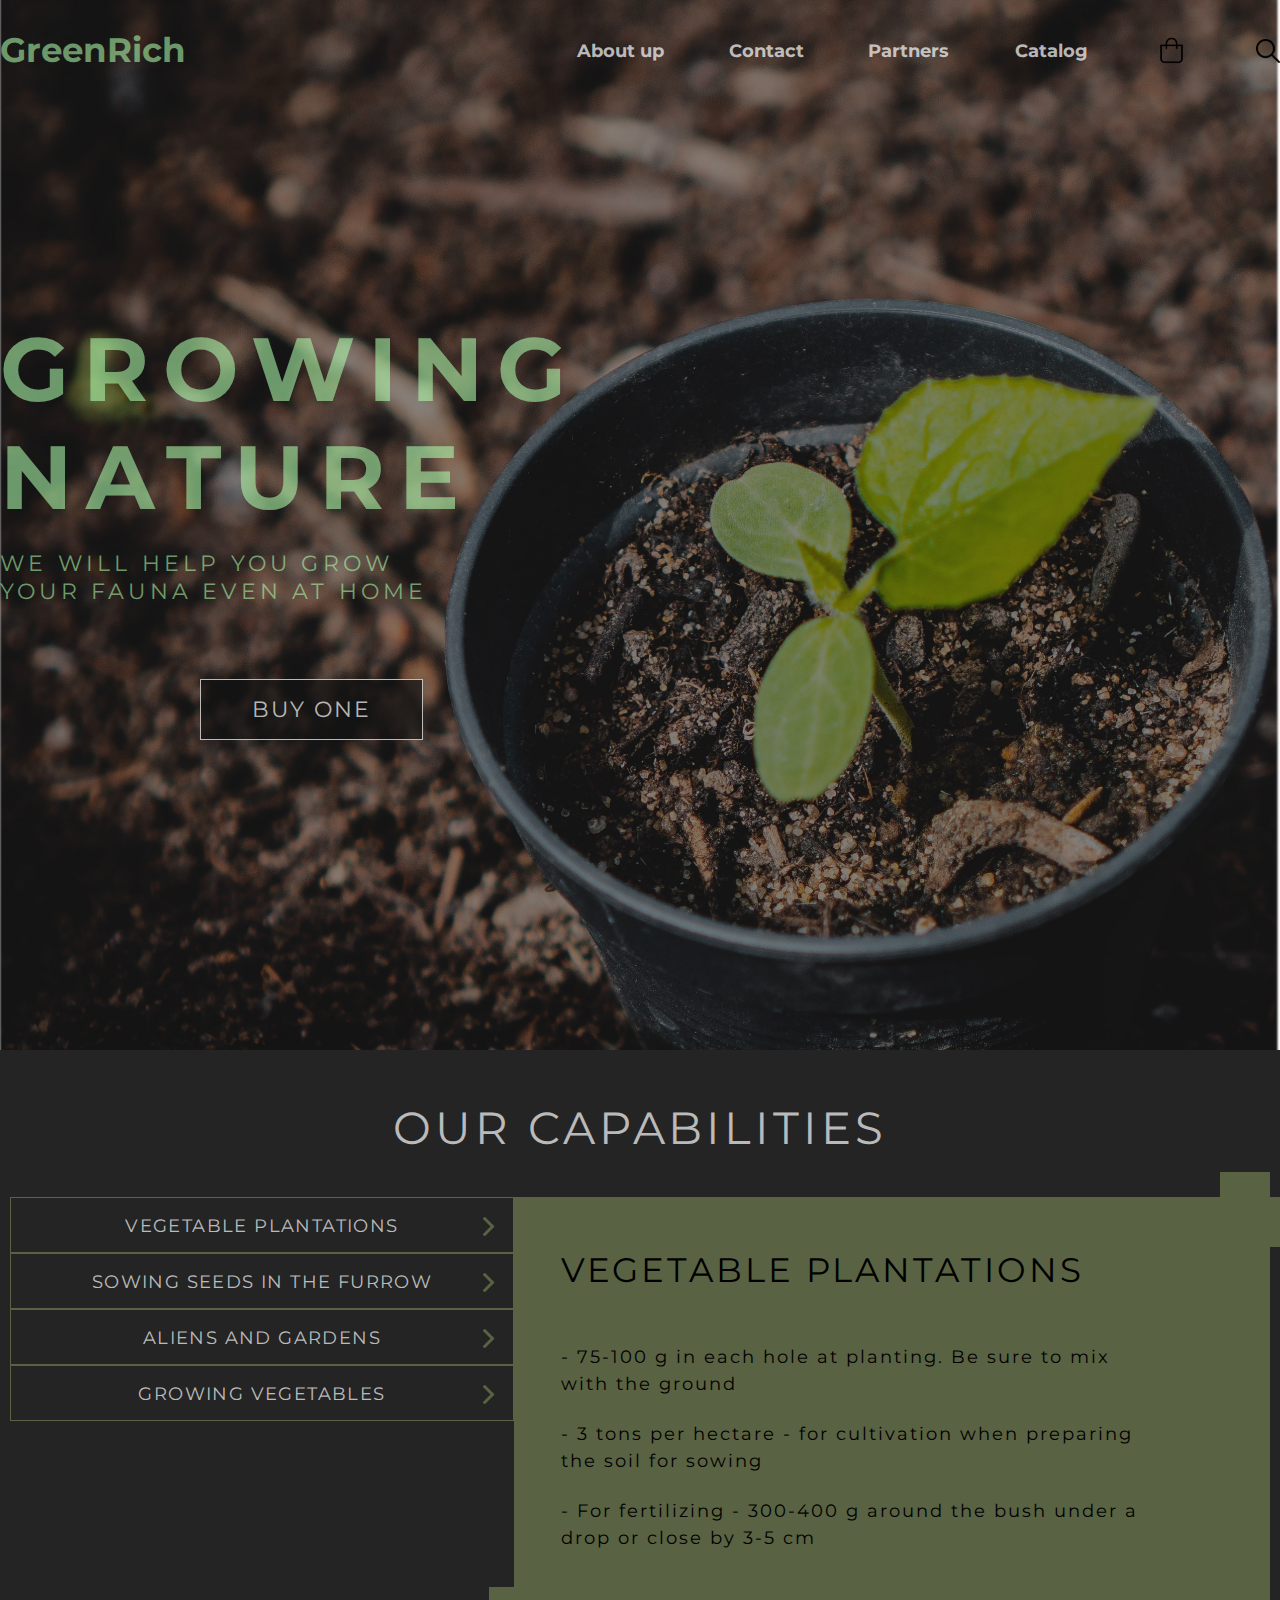
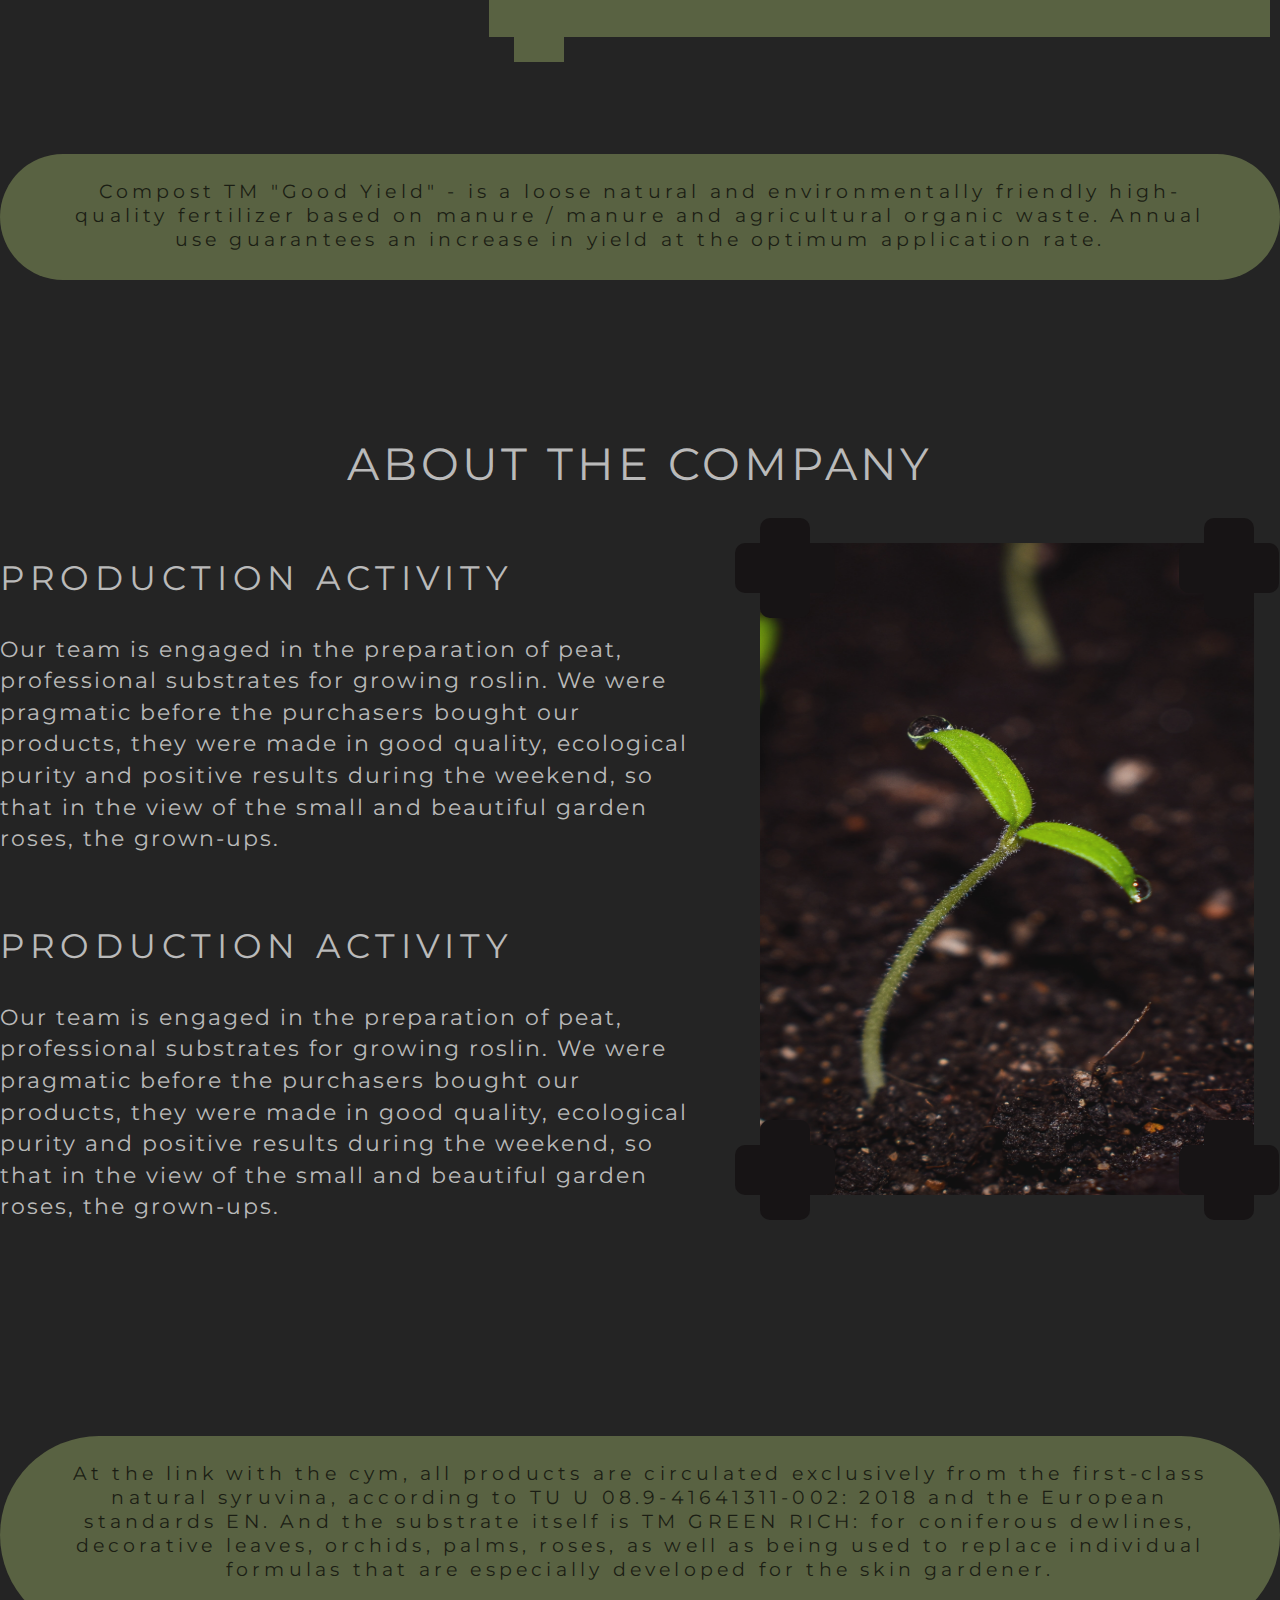
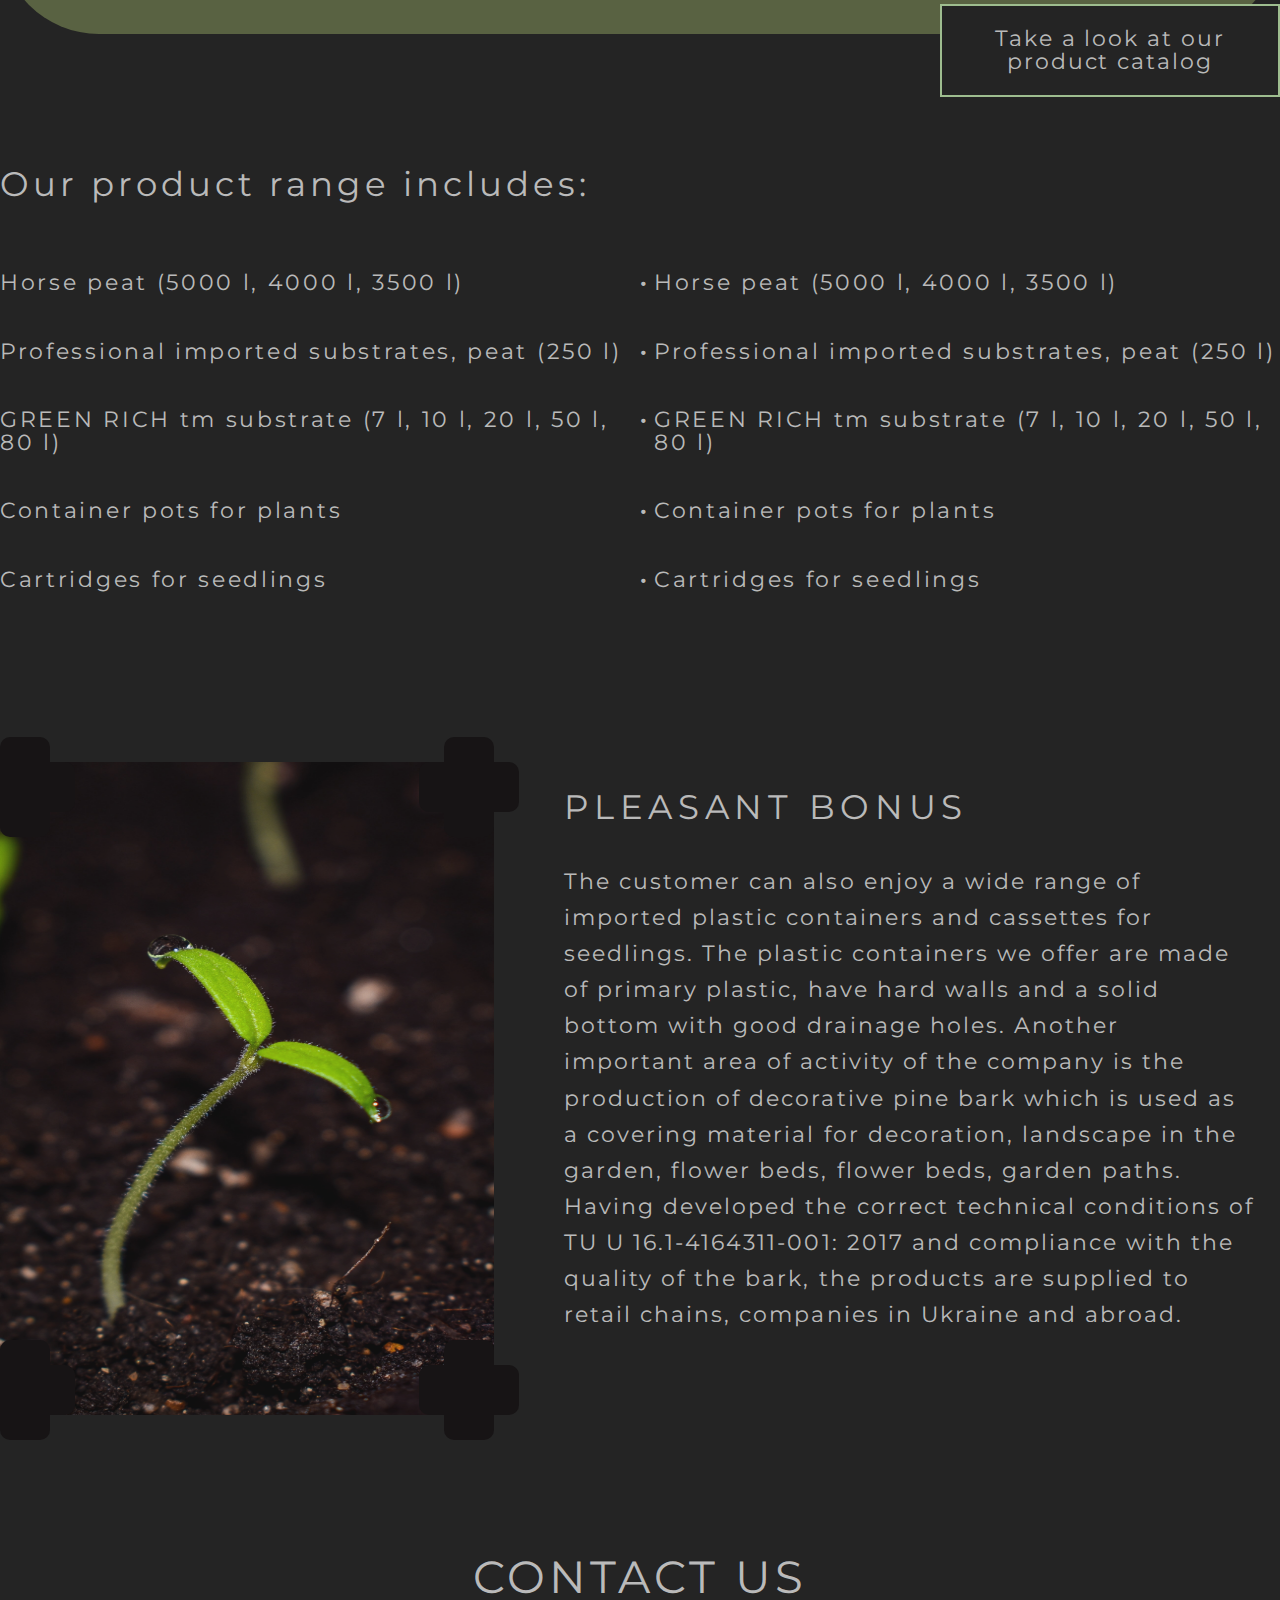
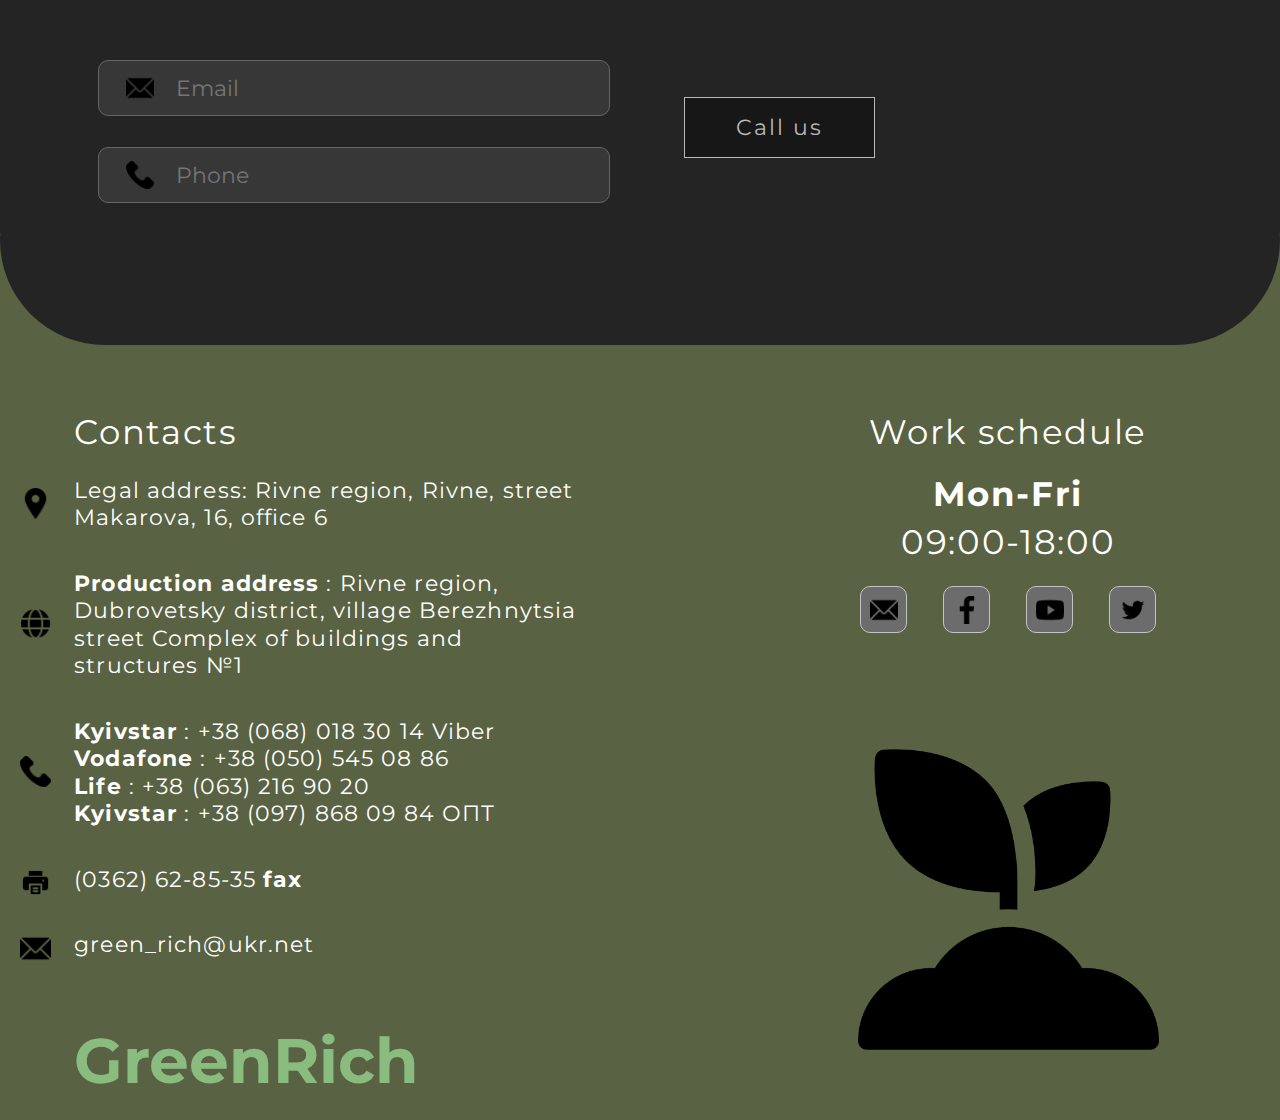
==== commit bac61ffa: "Add files via upload" ====
--- a/index.html
+++ b/index.html
@@ -13,8 +13,7 @@
 </head>
 <body>
     <div class="header" style="background: no-repeat center/100%  url('img/Untitled.jpg') ">
-        <!-- <img src="img/jonathan-kemper-6Tu1SzspgJ4-unsplash.jpg" alt="" class="header__photo"> -->
-        <div class="container">
+        <div class="container ">
             
             <div class="header__content">
                 <div class="nav__content">
@@ -30,13 +29,13 @@
 
                     </div>
                 </div>
-                <div class="intro__content">
+                <div class="intro__content relative">
                     <div class="intro__title">Growing nature</div>
                     <div class="intro__subtitle">we will help you grow your fauna even at home</div>
                     <a href="" class="btn">Buy one</a>
-                </div>
-            </div>
-           
+                    <img src="img/Vector 2.png" class="vector" style="left:0;top:180%;" alt="">
+                </div>
+            </div>
         </div>
     </div>
     <div class="capabilities">
@@ -44,11 +43,12 @@
             <div class="title">our capabilities</div>
             <!-- <div class="capabilities__content"> -->
                 <div class="block__type">
-                <div class="types">
+                <div class="types relative">
                     <div class="type__category" data-tab="tab-1"><span>Vegetable plantations</span>  <img src="img/right-arrow.png" alt="" class="arrow"></div>
                     <div class="type__category" data-tab="tab-2"><span>Sowing seeds in the furrow</span> <img src="img/right-arrow.png" alt="" class="arrow"> </div>
                     <div class="type__category" data-tab="tab-3"><span>aliens and gardens</span> <img src="img/right-arrow.png" alt="" class="arrow"> </div>
                     <div class="type__category" data-tab="tab-4"><span>Growing vegetables </span> <img src="img/right-arrow.png" alt="" class="arrow"> </div>
+                    <img src="img/Vector 2.png" class="vector" style="left:0;top:70%;" alt="">
                 </div>
                 <div class="info__type">
                     <div class="block up right"></div>
@@ -100,20 +100,21 @@
         </div>
     </div>
     <div class="comment">
-        <div class="container">
+        <div class="container relative">
             <div class="comment__content">
                 <div class="comment__text">
                 Compost TM "Good Yield" - is a loose natural and environmentally friendly high-quality fertilizer based on manure / manure and agricultural organic waste. Annual use guarantees an increase in yield at the optimum application rate.
                 </div>
             </div>
-            
-        </div>
+            <img src="img/Vector 1.png" class="vector" style="right:0;top:120%;" alt="">
+        </div>
+        
     </div>
     <div class="about">
         <div class="container">
             <div class="title">About the company</div>
             <div class="about__content">
-                <div class="content__about">
+                <div class="content__about relative">
                      
             <div class="about__item">
                 <div class="about__type">production activity</div>
@@ -130,6 +131,7 @@
                          pragmatic before the purchasers bought our products, they were made in good quality, ecological purity and positive
                          results during the weekend, so that in the view of the small and beautiful garden roses, the grown-ups.</div>
                     </div>
+                    <img src="img/Vector 2.png" class="vector" style="left:0;top:107%;" alt="">
                 </div>
             <div class="about__photo">
                     <div class="block up radius right" ></div>
@@ -182,12 +184,13 @@
                         <div class="p__type">Container pots for plants</div>
                         <div class="p__type">Cartridges for seedlings</div>
                     </div>
-                    <div class="right__types">
+                    <div class="right__types relative">
                         <div class="p__type">Horse peat (5000 l, 4000 l, 3500 l)</div>
                         <div class="p__type">Professional imported substrates, peat (250 l)</div>
                         <div class="p__type">GREEN RICH tm substrate (7 l, 10 l, 20 l, 50 l, 80 l)</div>
                         <div class="p__type">Container pots for plants</div>
                         <div class="p__type">Cartridges for seedlings</div>
+                        <img src="img/Vector 1.png" class="vector" style="right:0;top:90%;" alt="">
                     </div>
                 </div>
             </div>
@@ -227,7 +230,7 @@
         </div>
     </div>
     <div class="contact">
-        <div class="container">
+        <div class="container relative">
             <div class="title">contact us</div>
             <div class="contact__content">
                 <div class="input__container">
@@ -241,6 +244,7 @@
                     </div>
                 </div>
                 <div class="btn call">Call us</div>
+                <img src="img/Vector 2.png" class="vector" style="left:0;top:-40%;" alt="">
             </div>
         </div>
     </div>
